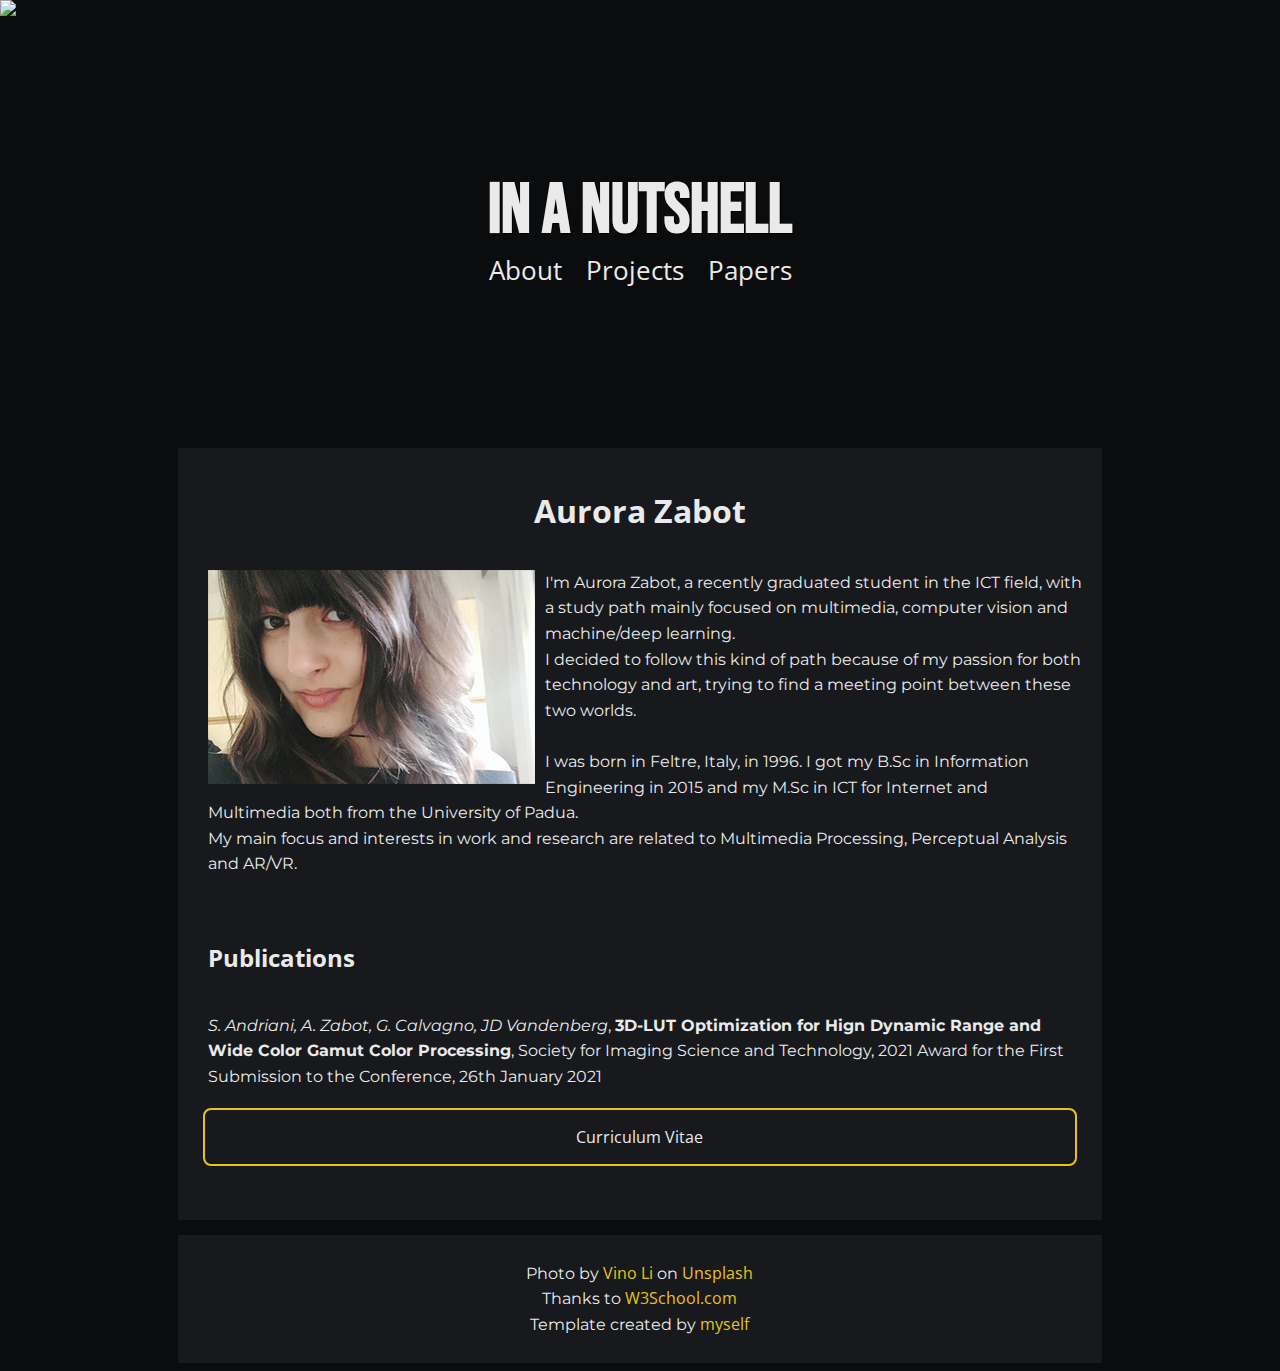
==== index.html @ 9c62fd8f "Update" ====
<!DOCTYPE html>
<html>
<title>Aurora Zabot - In a Nutshell</title>
<!-- Metadata -->
<meta charset = "UTF-8">
<meta name = "keywords" content = "About, Paper explanation">
<meta name = "description" content = "Personal Blog">
<meta name = "author" content = "Aurora Zabot">
<!-- Adaptation to the device in use -->
<meta name = "viewport" content = "width = device-width, initial-scale = 1.0">
<!-- Stylesheet for fonts -->
<link rel = "stylesheet" href = "https://fonts.googleapis.com/css2?family=Bebas+Neue&family=Montserrat:wght@300&family=Open+Sans&display=swap">
<!-- Stylesheet for design -->
<link rel = "stylesheet" href = "/Style/pagestyle.css">
<!-- Style just for titles -->
<style>
h1.title {
  font-family: "Bebas Neue", cursive;
}
body {
  font-family: "Montserrat", sans-serif;
  color: #eaeaea;
  background-color: #0b0c0e;
  }
h1, h2, h3, h4, a {
  font-family: "Open Sans", sans-serif;
  color: #eaeaea;
}
</style>
<!-- Main body -->
<body>
<!-- Header -->
  <iframe src="header.html" onload="this.before((this.contentDocument.body||this.contentDocument).children[0]);this.remove()"></iframe>

  <div class = "main">
    <h1 style="text-align:center;">Aurora Zabot</h1>
    <p><img src = "About\blog.png" class = "pic">
      I'm Aurora Zabot, a recently graduated student in the ICT field, with a study path mainly focused on multimedia, computer vision and machine/deep learning.<br>
      I decided to follow this kind of path because of my passion for both technology and art, trying to find a meeting point between these two worlds.<br><br>

      I was born in Feltre, Italy, in 1996. I got my B.Sc in Information Engineering in 2015 and my M.Sc in ICT for Internet and Multimedia both from the University of Padua.<br>
      My main focus and interests in work and research are related to Multimedia Processing, Perceptual Analysis and AR/VR.<br><br></p>

      <h2>Publications</h2>
      <p><span style="font-style:italic;">S. Andriani, A. Zabot, G. Calvagno, JD Vandenberg</span>, <span style="font-weight: bold;">3D-LUT Optimization for Hign Dynamic Range and Wide Color Gamut Color Processing</span>,
        Society for Imaging Science and Technology, 2021 Award for the First Submission to the Conference, 26th January 2021</p>

    <a href="About/Aurora_Zabot_Curriculum_Vitae.pdf" class="cv" target="_blank">Curriculum Vitae</a></p>
  </div>

  <!-- Footer -->
  <iframe src="footer.html" onload="this.before((this.contentDocument.body||this.contentDocument).children[0]);this.remove()"></iframe>
</body>
</html>
---- Style/pagestyle.css ----
/* ----------------------------------------------------------------- */
/* Header container */
.header {
  margin: 0;
  padding: 0;
  width: 100%;
  color: #0b0c0e;
  display: flex;
  flex-direction: column;
  justify-content: center;
  align-items: center;
  text-align: center;
  overflow: visible;
}

.header img {
  position: absolute;
  left: 0px;
  top: 0px;
  max-width: 100%;
  height: auto;
  z-index: -1;
}

/* Title */
.header h1 {
  padding: 0;
  margin: 0;
  font-size: 58px;
  color: #eaeaea;
  text-shadow: 1px 1px 1px #000000;
}

/* Navigation */
.header ul {
  list-style-type: none;
  margin: 0;
  padding: 0;
  width: 100%;
  text-align: center;
}

.header li {
  display: inline;
  padding: 10px;
}

.header a:link {
  padding: 0;
  float: center;
  display: inline;
  text-align: center;
  font-size: 21px;
  color: #eaeaea;
  text-decoration: none;
  transition: color 0.5s;
}

.header a:visited {
  color: #eaeaea;
  text-decoration: none;
}

.header a:hover {
  color: #f6c61e;
  text-decoration: none;
  text-shadow: 1px 1px 1px #000000;
}

.header a:active {
  color: #9efcfb;
  text-decoration: none;
  text-shadow: 1px 1px 1px #4f88c3;
}

/* ----------------------------------------------------------------- */
/* Very tiny devices*/
@media only screen and (max-width: 600px) {
  .header {height: 250px;}
}

/* Small devices */
@media only screen and (min-width: 600px) {
  .header {height: 41.5vw;}
}

/* Extra large devices */
@media only screen and (min-width: 1060px) {
  .header {height: 440px;}
  .header h1 {font-size: 5.5vw;}
  .header a:link {font-size: 2vw;}
}

/* ----------------------------------------------------------------- */
/* Main box */
.main {
  padding: 20px;
  margin: auto;
  background-color: #17191d;
  width: 70%;
  height: auto;
  min-height: 20vh;
  display: flex;
  flex-direction: column;
  justify-content: left;
  text-align: left;
  overflow: visible;
}

.main p {
  line-height: 1.6;
  word-wrap: break-word;
  margin-left: 10px;
}

.main h2 {
  line-height: 1.6;
  word-wrap: break-word;
  margin-left: 10px;
}

.main img.pic {
  max-width: 100%;
  height: auto;
  float: left;
  margin-right: 10px;
  padding: 0;
  overflow: auto;
}

.main a.cv {
  border: 2px solid #e7c31c;
  border-radius: 8px;
  width: auto;
  height: auto;
  padding: 16px 32px;
  display: inline-block;
  margin: 2px 5px;
  text-align: center;
  text-decoration: none;
  transition: 0.5s;
}

.main a.cv:link {
  background-color: #17191d;
}

.main a.cv:visited {
  background-color: #17191d;
}

.main a.cv:hover {
  background-color: #e7c31c;
  color: #17191d;
}

.main a.cv:active {
  background-color: #e7c31c;
  color: #17191d;
}

/* ----------------------------------------------------------------- */
/* Footer */
.footer {
  padding: 10px 20px;
  margin: auto;
  margin-top: 15px;
  background: #17191d;
  width: 70%;
  height: auto;
  display: flex;
  flex-direction: column;
  justify-content: center;
  align-items: center;
  text-align: center;
  overflow: visible;
}

.footer p {
  line-height: 1.6;
  word-wrap: break-word;
}

.footer a:link {
  display: inline;
  text-align: center;
  color: #e7c31c;
  text-decoration: none;
  transition: color 1s;
}

.footer a:visited {
  color: #e7c31c;
  text-decoration: none;
}

.footer a:hover {
  color: #62e9ed;
  text-decoration: none;
}

.footer a:active {
  color: #ec732b;
  text-decoration: none;
}
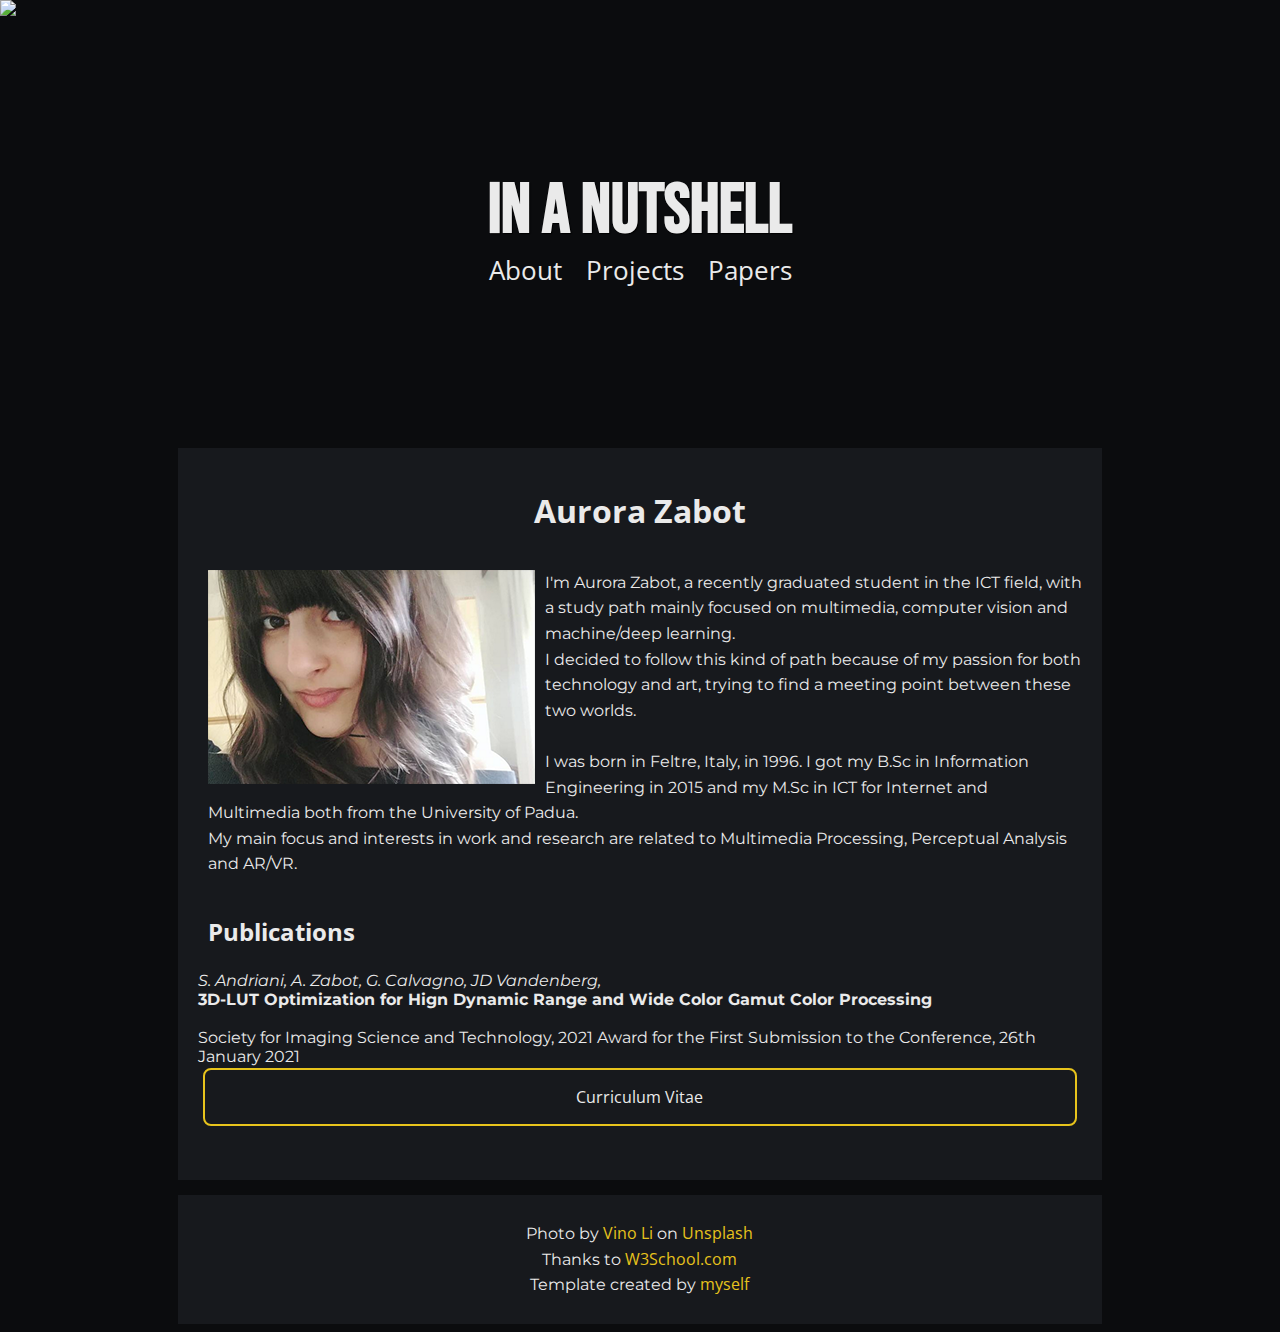
==== commit 2748fcdb: "Update index.html" ====
--- a/index.html
+++ b/index.html
@@ -39,11 +39,12 @@
       I decided to follow this kind of path because of my passion for both technology and art, trying to find a meeting point between these two worlds.<br><br>
 
       I was born in Feltre, Italy, in 1996. I got my B.Sc in Information Engineering in 2015 and my M.Sc in ICT for Internet and Multimedia both from the University of Padua.<br>
-      My main focus and interests in work and research are related to Multimedia Processing, Perceptual Analysis and AR/VR.<br><br></p>
+      My main focus and interests in work and research are related to Multimedia Processing, Perceptual Analysis and AR/VR.<br>
 
       <h2>Publications</h2>
-      <p><span style="font-style:italic;">S. Andriani, A. Zabot, G. Calvagno, JD Vandenberg</span>, <span style="font-weight: bold;">3D-LUT Optimization for Hign Dynamic Range and Wide Color Gamut Color Processing</span>,
-        Society for Imaging Science and Technology, 2021 Award for the First Submission to the Conference, 26th January 2021</p>
+      <span style="font-style:italic;">S. Andriani, A. Zabot, G. Calvagno, JD Vandenberg,</span>
+      <span style="font-weight: bold;">3D-LUT Optimization for Hign Dynamic Range and Wide Color Gamut Color Processing</span><br>
+      Society for Imaging Science and Technology, 2021 Award for the First Submission to the Conference, 26th January 2021
 
     <a href="About/Aurora_Zabot_Curriculum_Vitae.pdf" class="cv" target="_blank">Curriculum Vitae</a></p>
   </div>
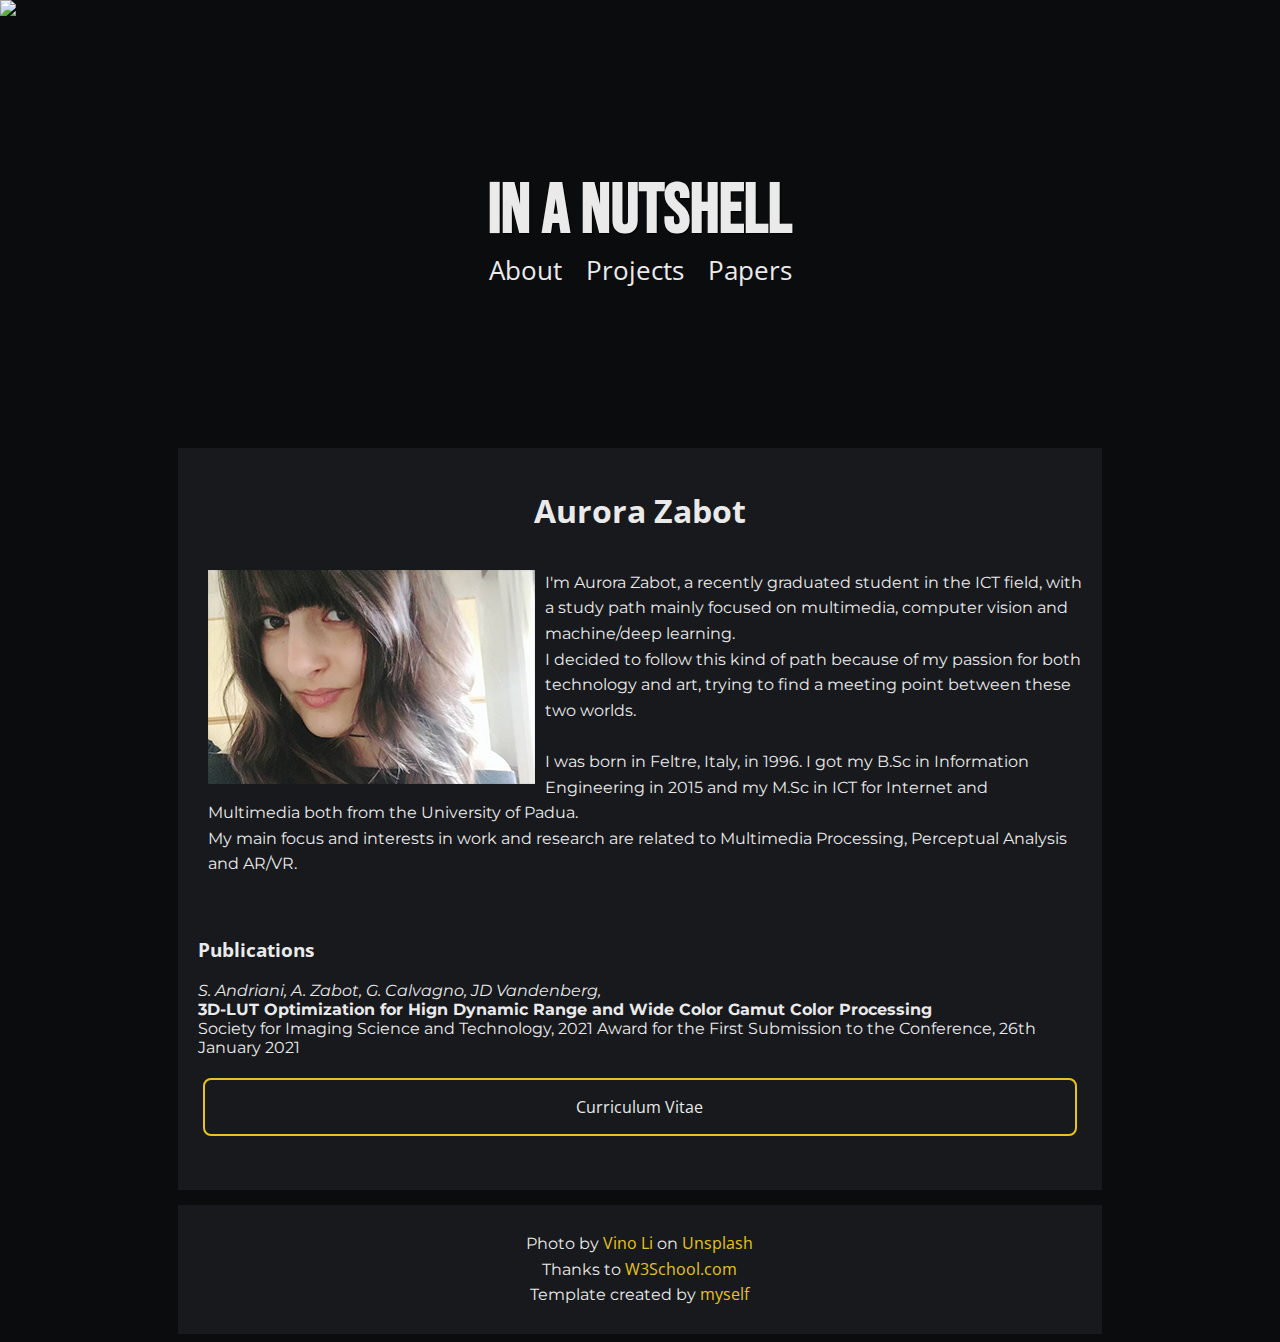
==== commit c8eec73f: "Update index.html" ====
--- a/index.html
+++ b/index.html
@@ -39,12 +39,12 @@
       I decided to follow this kind of path because of my passion for both technology and art, trying to find a meeting point between these two worlds.<br><br>
 
       I was born in Feltre, Italy, in 1996. I got my B.Sc in Information Engineering in 2015 and my M.Sc in ICT for Internet and Multimedia both from the University of Padua.<br>
-      My main focus and interests in work and research are related to Multimedia Processing, Perceptual Analysis and AR/VR.<br>
+      My main focus and interests in work and research are related to Multimedia Processing, Perceptual Analysis and AR/VR.<br><br>
 
-      <h2>Publications</h2>
-      <span style="font-style:italic;">S. Andriani, A. Zabot, G. Calvagno, JD Vandenberg,</span>
-      <span style="font-weight: bold;">3D-LUT Optimization for Hign Dynamic Range and Wide Color Gamut Color Processing</span><br>
-      Society for Imaging Science and Technology, 2021 Award for the First Submission to the Conference, 26th January 2021
+      <h3>Publications</h3>
+      <i>S. Andriani, A. Zabot, G. Calvagno, JD Vandenberg,</i>
+      <b>3D-LUT Optimization for Hign Dynamic Range and Wide Color Gamut Color Processing</b>
+      Society for Imaging Science and Technology, 2021 Award for the First Submission to the Conference, 26th January 2021<br><br>
 
     <a href="About/Aurora_Zabot_Curriculum_Vitae.pdf" class="cv" target="_blank">Curriculum Vitae</a></p>
   </div>
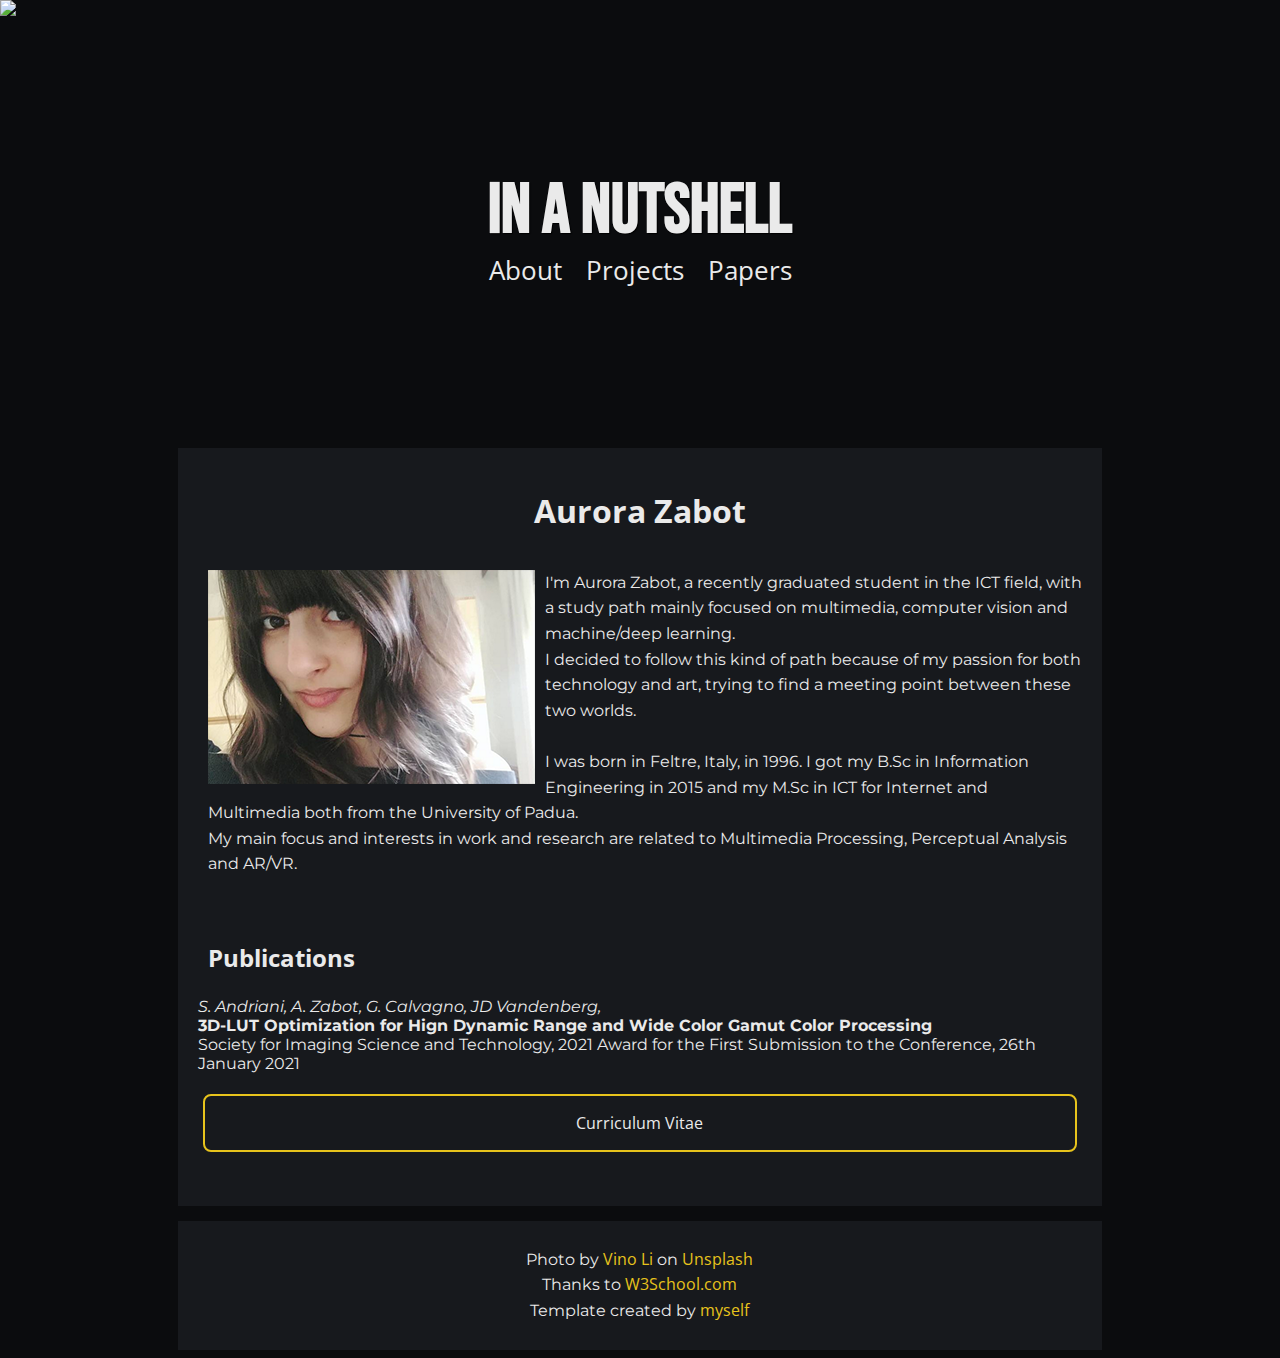
==== commit c16f749a: "Update index.html" ====
--- a/index.html
+++ b/index.html
@@ -41,7 +41,7 @@
       I was born in Feltre, Italy, in 1996. I got my B.Sc in Information Engineering in 2015 and my M.Sc in ICT for Internet and Multimedia both from the University of Padua.<br>
       My main focus and interests in work and research are related to Multimedia Processing, Perceptual Analysis and AR/VR.<br><br>
 
-      <h3>Publications</h3>
+      <h2 style="float:left;">Publications</h2>
       <i>S. Andriani, A. Zabot, G. Calvagno, JD Vandenberg,</i>
       <b>3D-LUT Optimization for Hign Dynamic Range and Wide Color Gamut Color Processing</b>
       Society for Imaging Science and Technology, 2021 Award for the First Submission to the Conference, 26th January 2021<br><br>
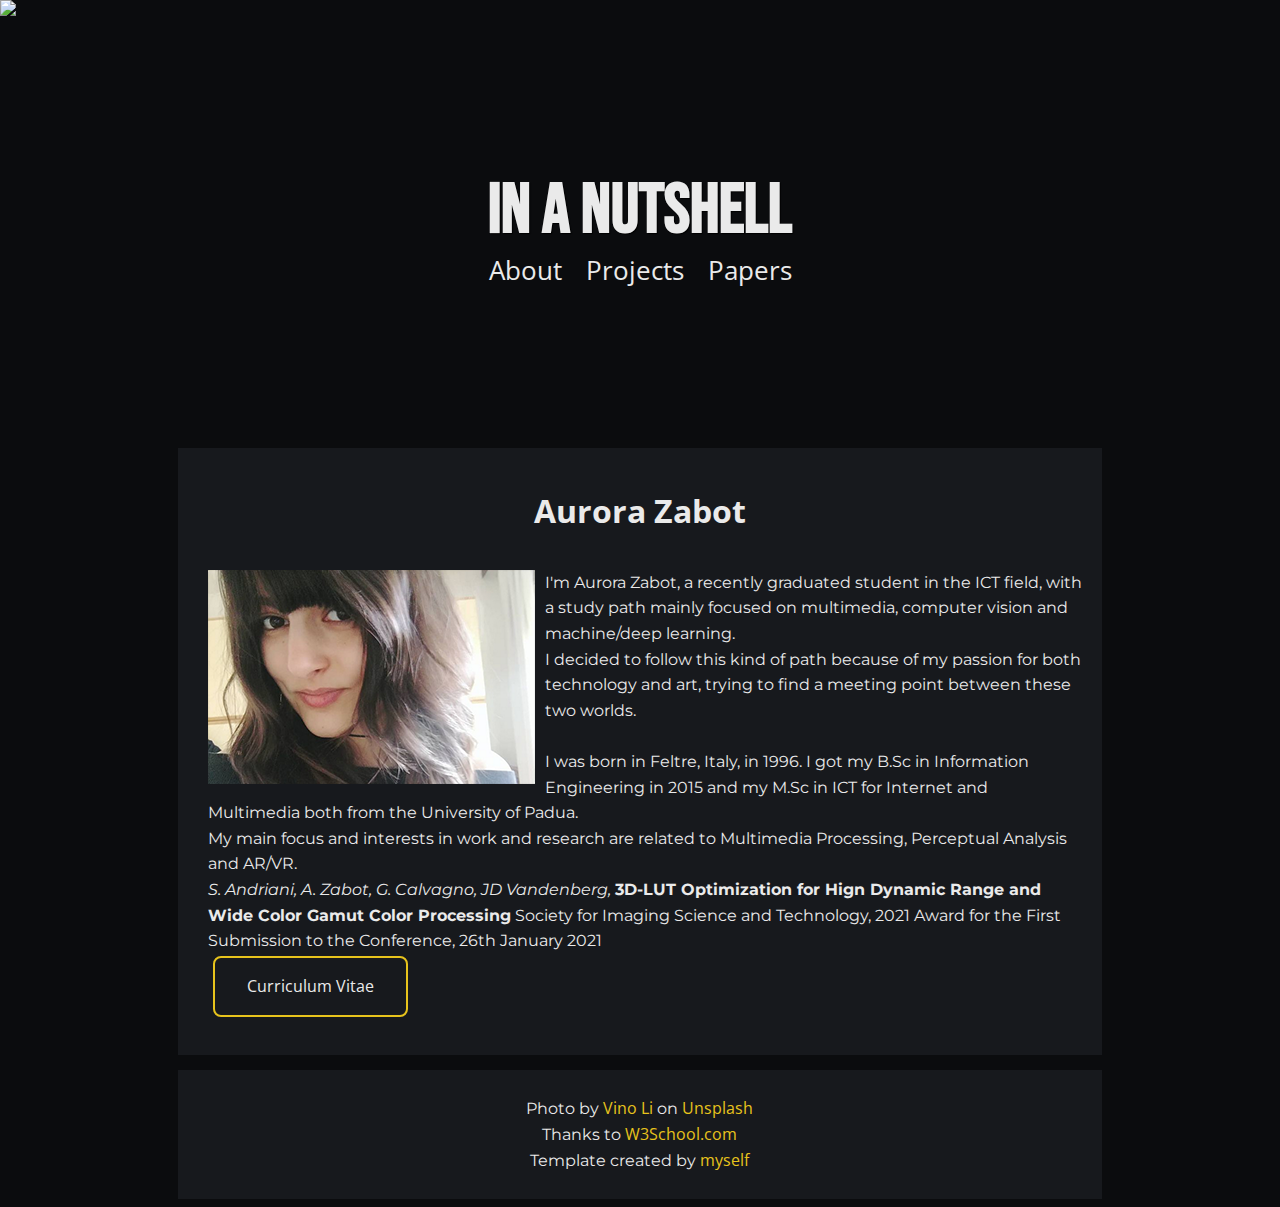
==== commit 8e9e73a3: "Update index.html" ====
--- a/index.html
+++ b/index.html
@@ -39,12 +39,11 @@
       I decided to follow this kind of path because of my passion for both technology and art, trying to find a meeting point between these two worlds.<br><br>
 
       I was born in Feltre, Italy, in 1996. I got my B.Sc in Information Engineering in 2015 and my M.Sc in ICT for Internet and Multimedia both from the University of Padua.<br>
-      My main focus and interests in work and research are related to Multimedia Processing, Perceptual Analysis and AR/VR.<br><br>
+      My main focus and interests in work and research are related to Multimedia Processing, Perceptual Analysis and AR/VR.<br>
 
-      <h2 style="float:left;">Publications</h2>
       <i>S. Andriani, A. Zabot, G. Calvagno, JD Vandenberg,</i>
       <b>3D-LUT Optimization for Hign Dynamic Range and Wide Color Gamut Color Processing</b>
-      Society for Imaging Science and Technology, 2021 Award for the First Submission to the Conference, 26th January 2021<br><br>
+      Society for Imaging Science and Technology, 2021 Award for the First Submission to the Conference, 26th January 2021<br>
 
     <a href="About/Aurora_Zabot_Curriculum_Vitae.pdf" class="cv" target="_blank">Curriculum Vitae</a></p>
   </div>
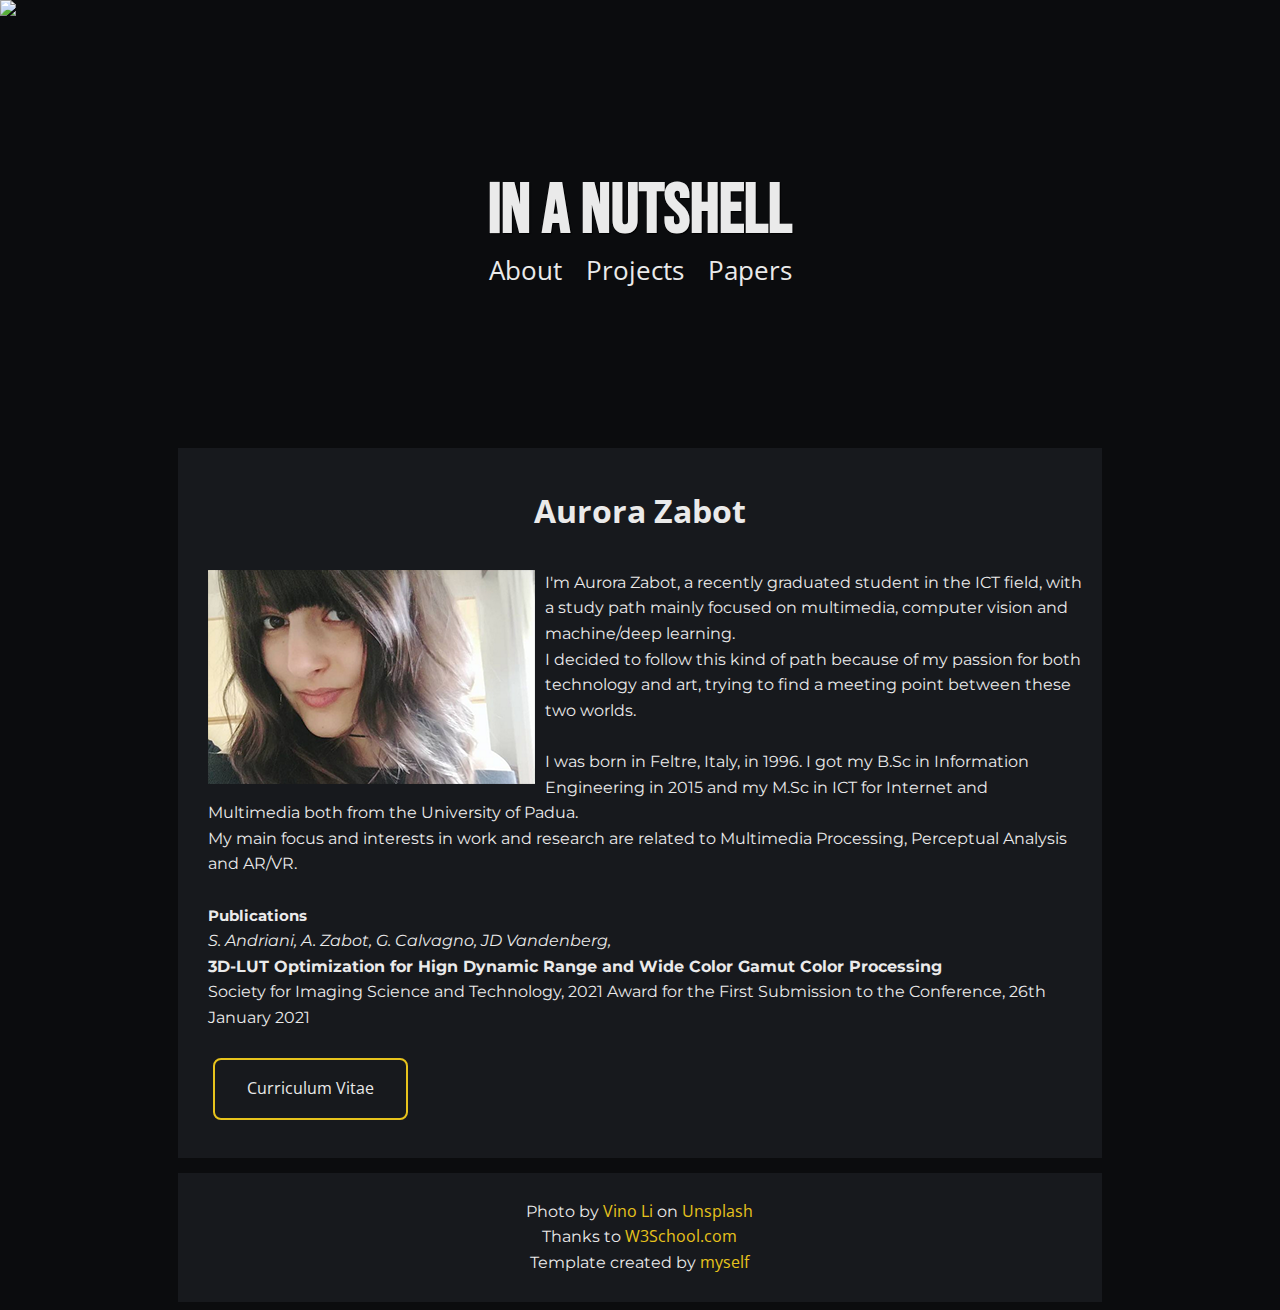
==== commit fcb6108c: "Update index.html" ====
--- a/index.html
+++ b/index.html
@@ -39,11 +39,12 @@
       I decided to follow this kind of path because of my passion for both technology and art, trying to find a meeting point between these two worlds.<br><br>
 
       I was born in Feltre, Italy, in 1996. I got my B.Sc in Information Engineering in 2015 and my M.Sc in ICT for Internet and Multimedia both from the University of Padua.<br>
-      My main focus and interests in work and research are related to Multimedia Processing, Perceptual Analysis and AR/VR.<br>
+      My main focus and interests in work and research are related to Multimedia Processing, Perceptual Analysis and AR/VR.<br><br>
 
-      <i>S. Andriani, A. Zabot, G. Calvagno, JD Vandenberg,</i>
-      <b>3D-LUT Optimization for Hign Dynamic Range and Wide Color Gamut Color Processing</b>
-      Society for Imaging Science and Technology, 2021 Award for the First Submission to the Conference, 26th January 2021<br>
+      <b style="font-size: 15px;">Publications</b><br>
+      <i>S. Andriani, A. Zabot, G. Calvagno, JD Vandenberg,</i><br>
+      <b>3D-LUT Optimization for Hign Dynamic Range and Wide Color Gamut Color Processing</b><br>
+      Society for Imaging Science and Technology, 2021 Award for the First Submission to the Conference, 26th January 2021<br><br>
 
     <a href="About/Aurora_Zabot_Curriculum_Vitae.pdf" class="cv" target="_blank">Curriculum Vitae</a></p>
   </div>
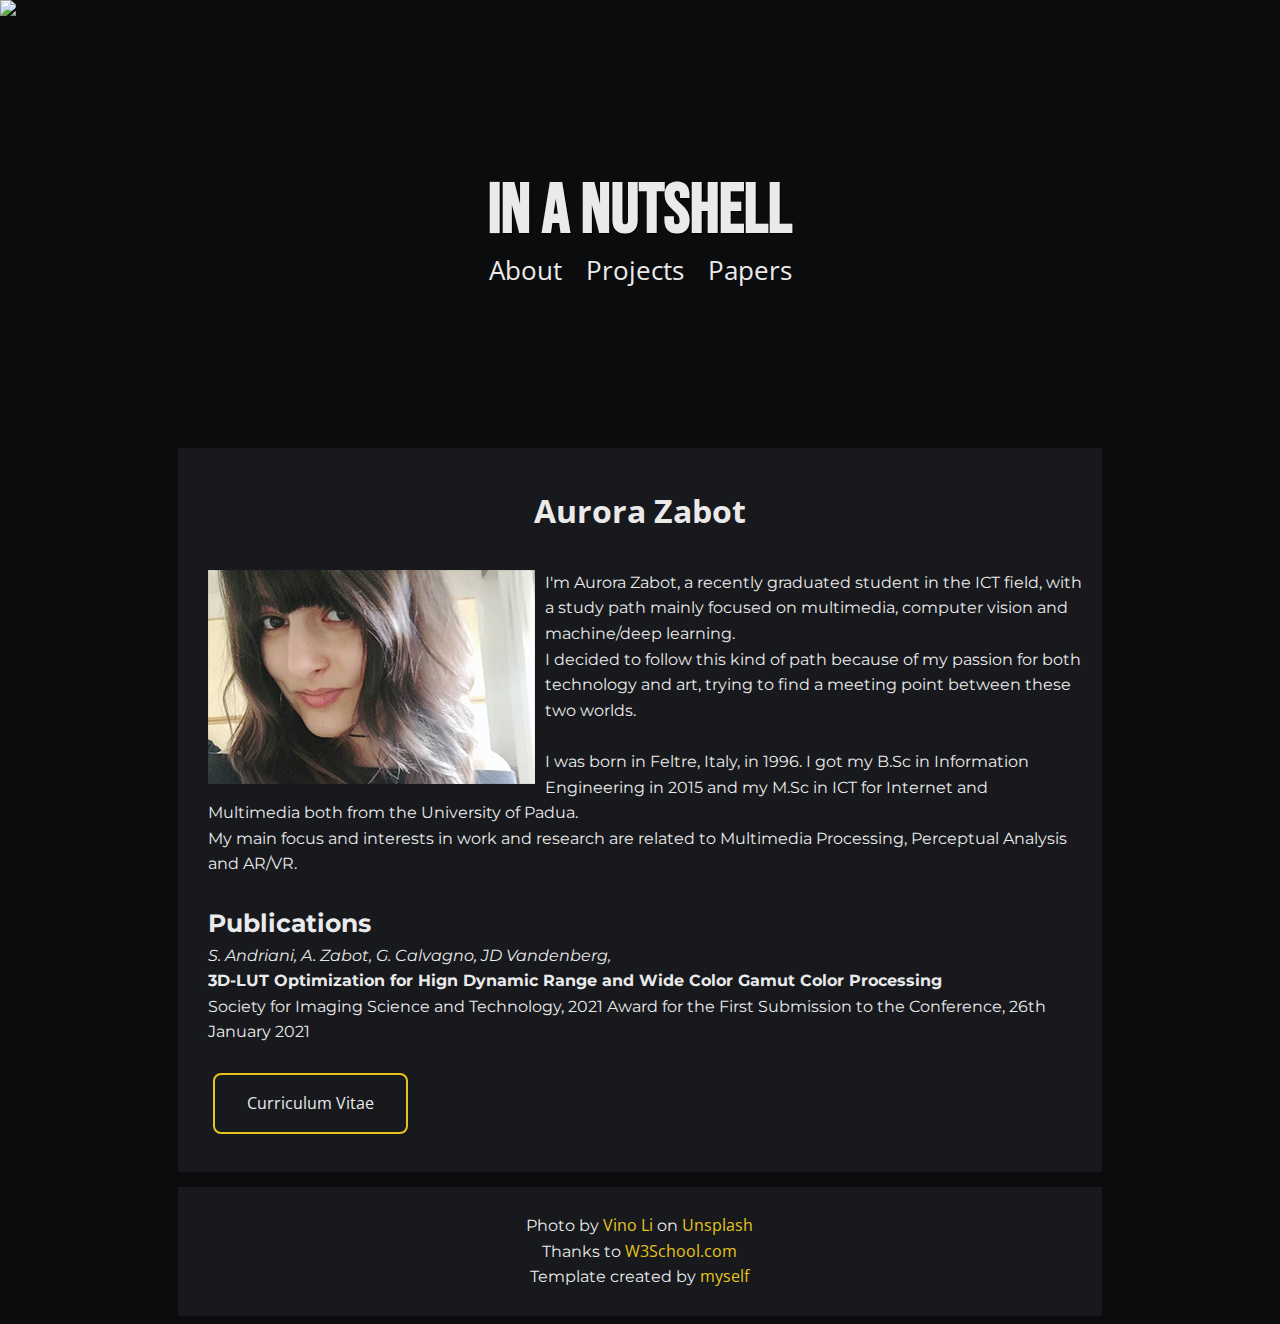
==== commit 77493bd8: "Update index.html" ====
--- a/index.html
+++ b/index.html
@@ -41,7 +41,7 @@
       I was born in Feltre, Italy, in 1996. I got my B.Sc in Information Engineering in 2015 and my M.Sc in ICT for Internet and Multimedia both from the University of Padua.<br>
       My main focus and interests in work and research are related to Multimedia Processing, Perceptual Analysis and AR/VR.<br><br>
 
-      <b style="font-size: 15px;">Publications</b><br>
+      <b style="font-size: 25px;">Publications</b><br>
       <i>S. Andriani, A. Zabot, G. Calvagno, JD Vandenberg,</i><br>
       <b>3D-LUT Optimization for Hign Dynamic Range and Wide Color Gamut Color Processing</b><br>
       Society for Imaging Science and Technology, 2021 Award for the First Submission to the Conference, 26th January 2021<br><br>
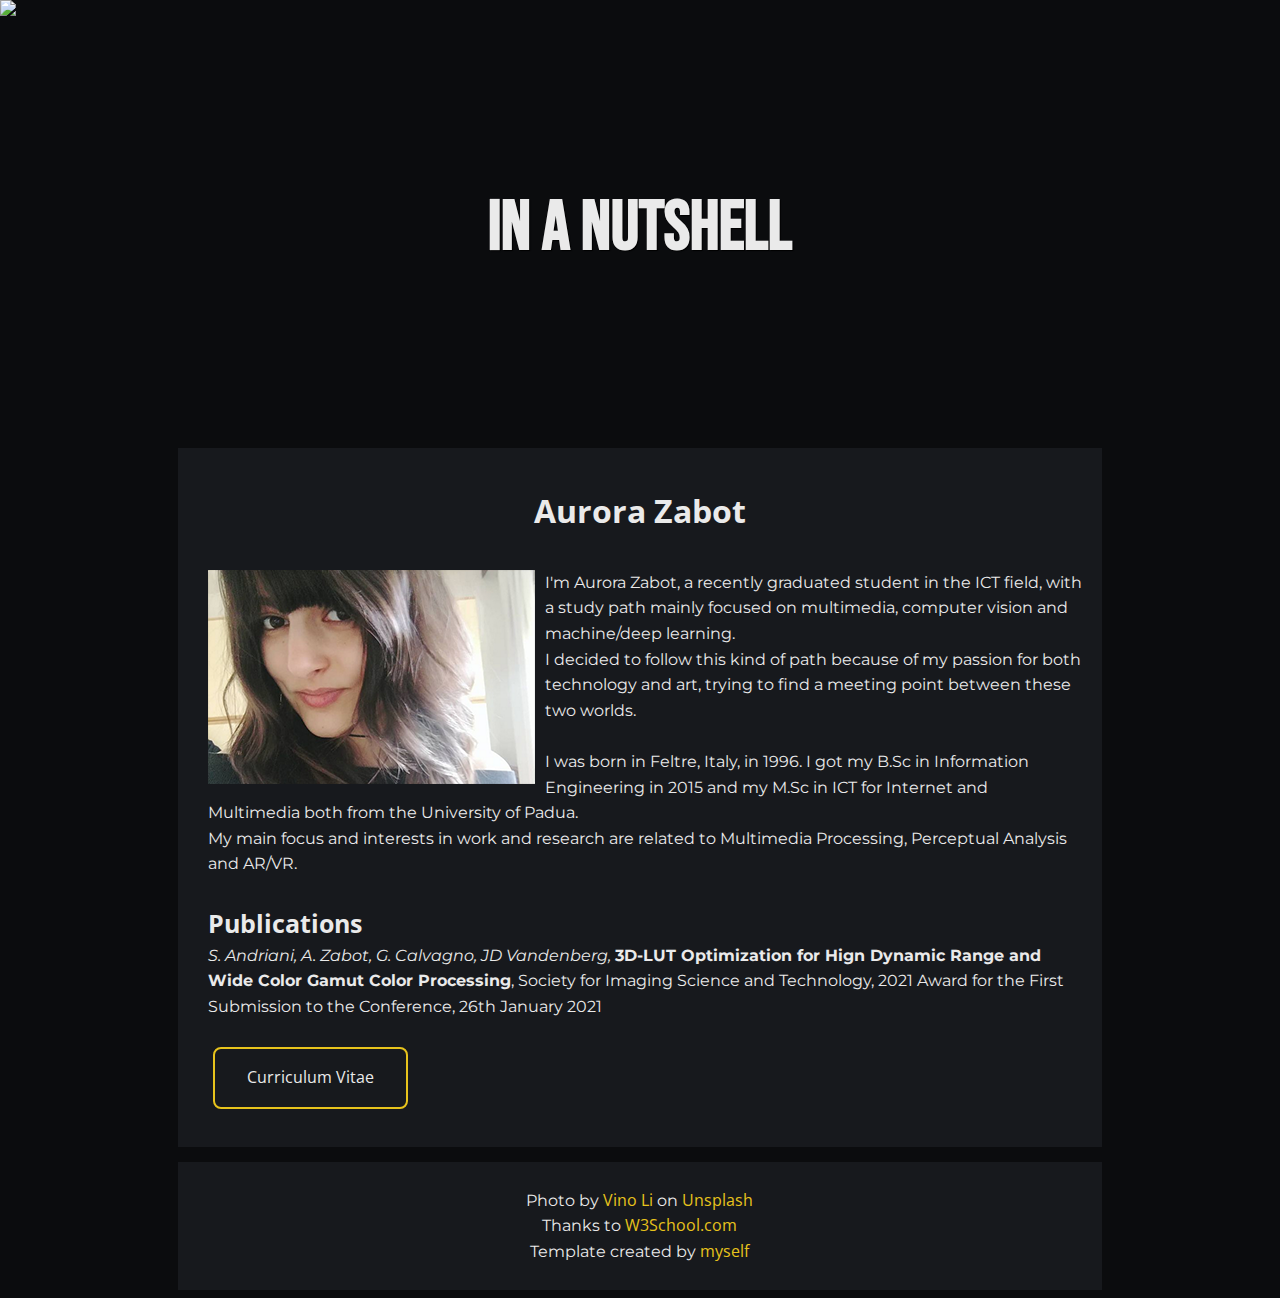
==== commit d5a93238: "Update index.html" ====
--- a/index.html
+++ b/index.html
@@ -26,11 +26,19 @@
   font-family: "Open Sans", sans-serif;
   color: #eaeaea;
 }
+b.title {
+  font-size: 25px;
+  font-family: "Open Sans", sans-serif;
+  color: #eaeaea;
+}
 </style>
 <!-- Main body -->
 <body>
 <!-- Header -->
-  <iframe src="header.html" onload="this.before((this.contentDocument.body||this.contentDocument).children[0]);this.remove()"></iframe>
+<div class = "header">
+  <img src = "Style/headerLarge.jpg">
+  <h1 class = "title">In a nutshell</h1>
+</div>
 
   <div class = "main">
     <h1 style="text-align:center;">Aurora Zabot</h1>
@@ -41,15 +49,19 @@
       I was born in Feltre, Italy, in 1996. I got my B.Sc in Information Engineering in 2015 and my M.Sc in ICT for Internet and Multimedia both from the University of Padua.<br>
       My main focus and interests in work and research are related to Multimedia Processing, Perceptual Analysis and AR/VR.<br><br>
 
-      <b style="font-size: 25px;">Publications</b><br>
-      <i>S. Andriani, A. Zabot, G. Calvagno, JD Vandenberg,</i><br>
-      <b>3D-LUT Optimization for Hign Dynamic Range and Wide Color Gamut Color Processing</b><br>
+      <b class="title">Publications</b><br>
+      <i>S. Andriani, A. Zabot, G. Calvagno, JD Vandenberg,</i>
+      <b>3D-LUT Optimization for Hign Dynamic Range and Wide Color Gamut Color Processing</b>,
       Society for Imaging Science and Technology, 2021 Award for the First Submission to the Conference, 26th January 2021<br><br>
 
     <a href="About/Aurora_Zabot_Curriculum_Vitae.pdf" class="cv" target="_blank">Curriculum Vitae</a></p>
   </div>
 
   <!-- Footer -->
-  <iframe src="footer.html" onload="this.before((this.contentDocument.body||this.contentDocument).children[0]);this.remove()"></iframe>
+  <div class = "footer">
+    <p>Photo by <a href="https://unsplash.com/@vinomamba24?utm_source=unsplash&amp;utm_medium=referral&amp;utm_content=creditCopyText" target="_blank">Vino Li</a> on <a href="https://unsplash.com/?utm_source=unsplash&amp;utm_medium=referral&amp;utm_content=creditCopyText" target="_blank">Unsplash</a><br>
+    Thanks to <a href = "https://www.w3schools.com/" target="_blank">W3School.com</a><br>
+    Template created by <a href = "index">myself</a></p>
+  </div>
 </body>
 </html>
